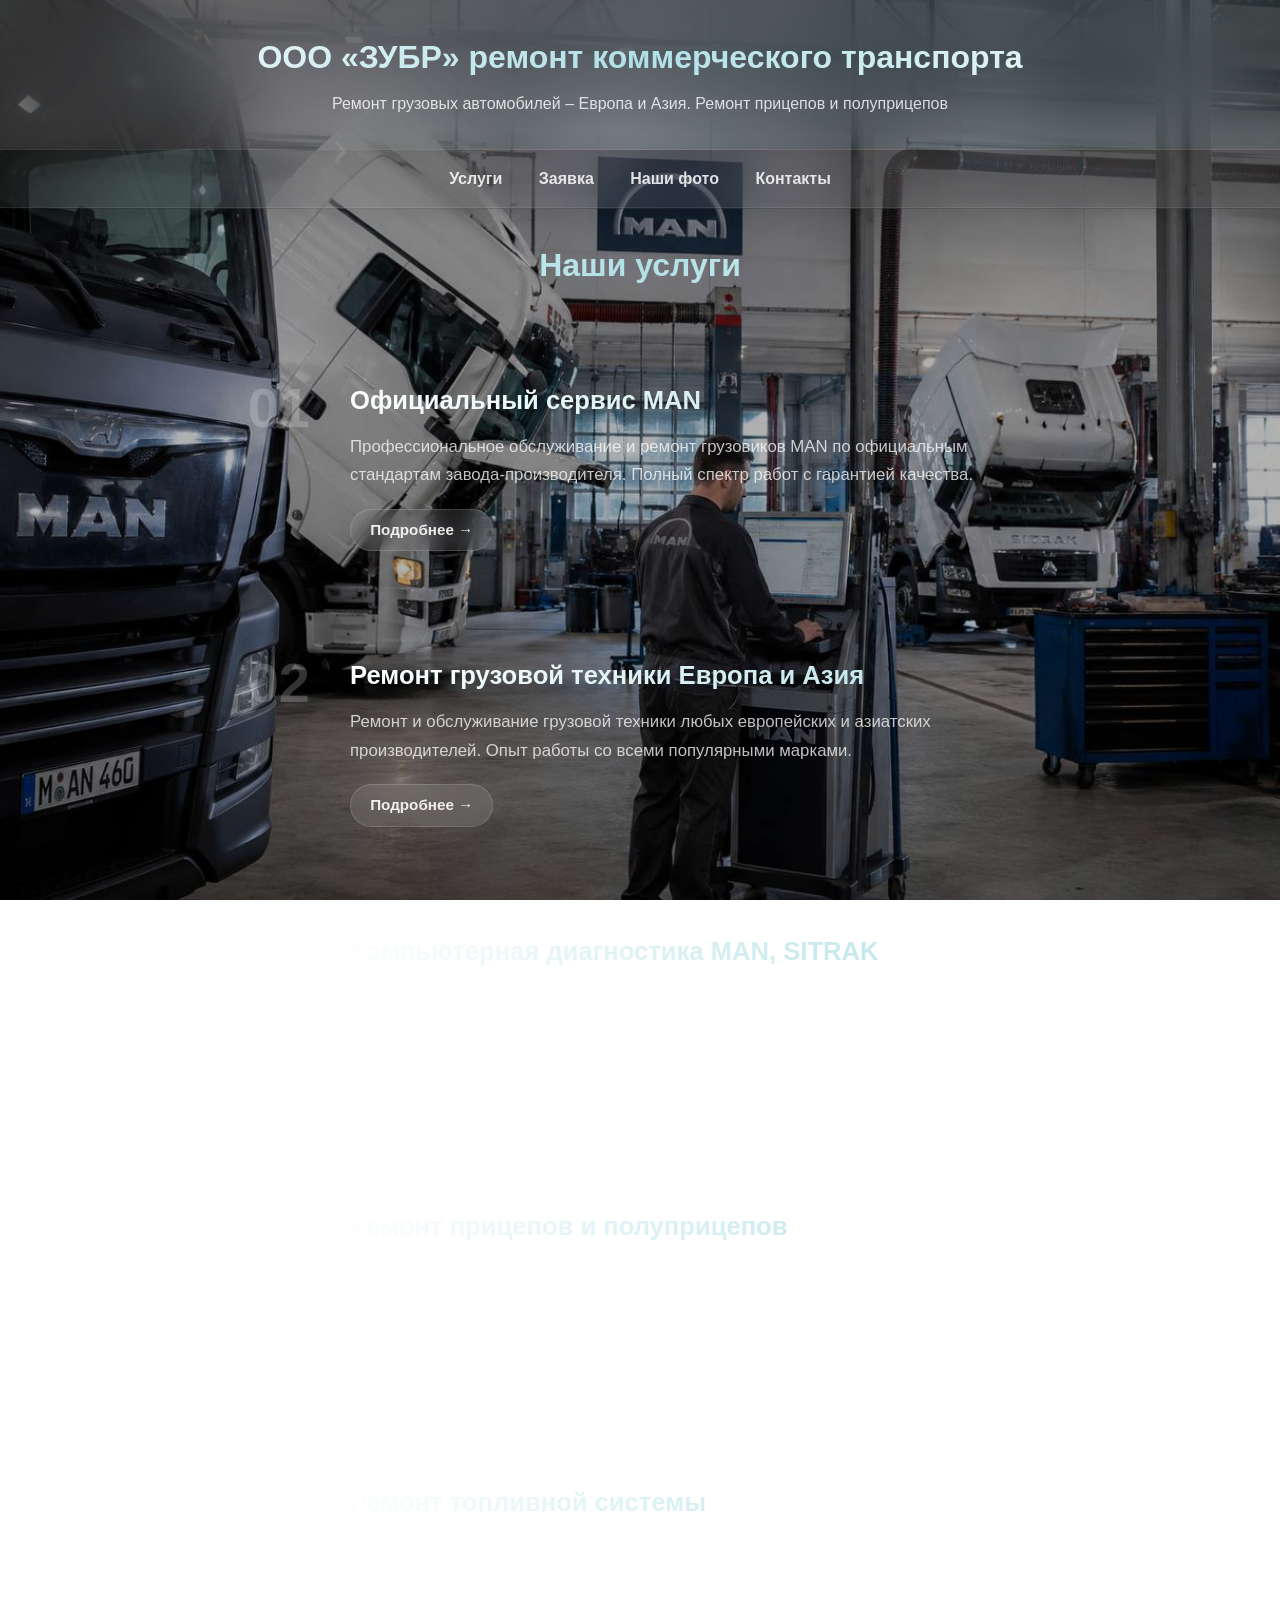
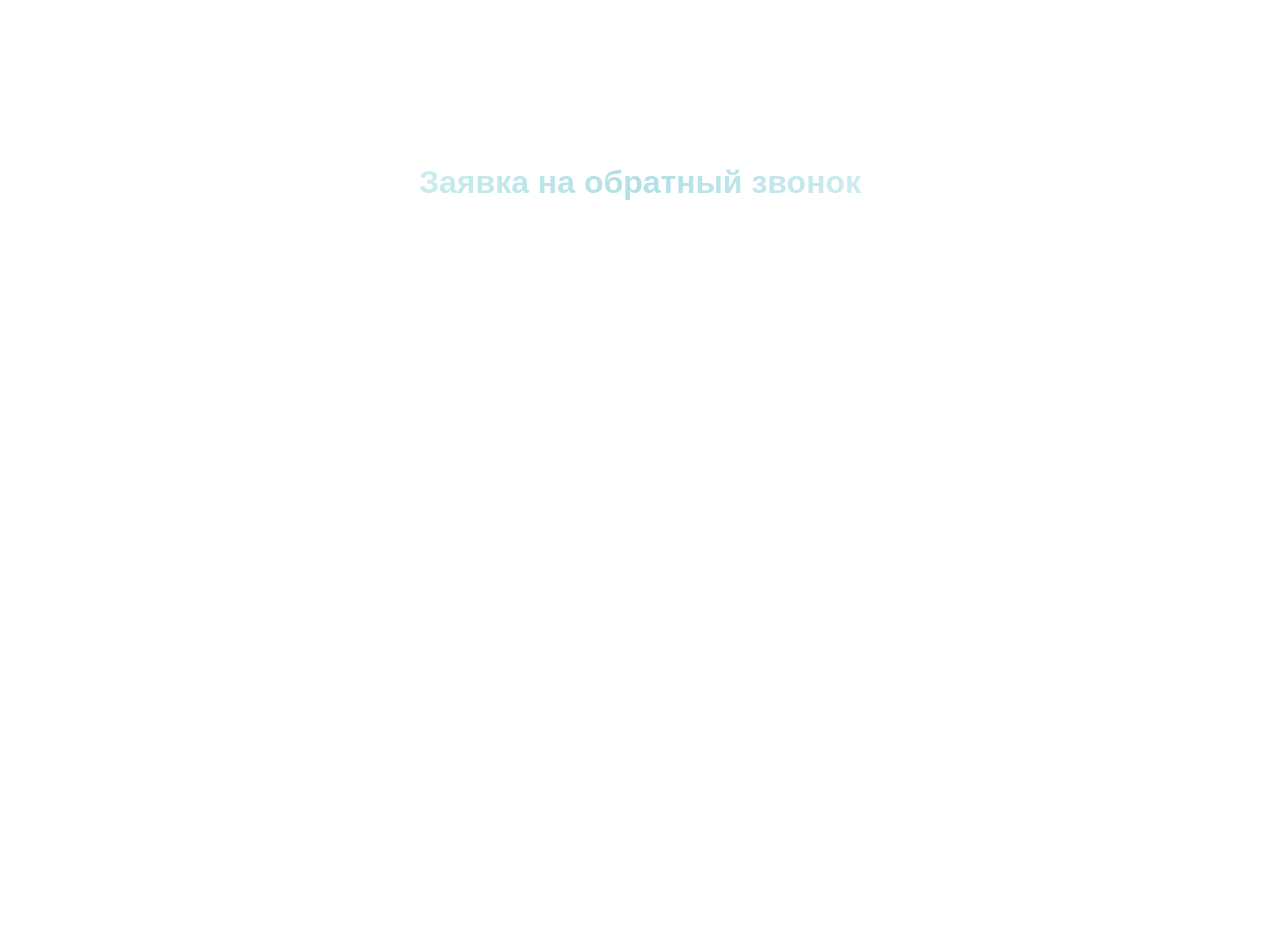
==== index.html @ 1d9e447b "Initial commit — ZUBR service site with liquid glass design" ====
<!DOCTYPE html>
<html lang="ru">
<head>
    <meta charset="UTF-8">
    <meta name="viewport" content="width=device-width, initial-scale=1.0">
    <title>ООО «ЗУБР» ремонт коммерческого транспорта</title>
    <link rel="stylesheet" href="styles.css">
</head>
<body>
    <header>
        <h1>ООО «ЗУБР» ремонт коммерческого транспорта</h1>
        <p>Ремонт грузовых автомобилей – Европа и Азия. Ремонт прицепов и полуприцепов </p>
    </header>

    <nav>
        <a href="#services">Услуги</a>
        <a href="#request">Заявка</a>
        <a href="gallery.html">Наши фото</a>
        <a href="contacts.html">Контакты</a>
    </nav>

    <main>
        <section id="services">
            <h2>Наши услуги</h2>
            <div class="services-slides">
                <div class="service-slide">
                    <div class="slide-number">01</div>
                    <div class="slide-content">
                        <h3>Официальный сервис MAN</h3>
                        <p>Профессиональное обслуживание и ремонт грузовиков MAN по официальным стандартам завода-производителя. Полный спектр работ с гарантией качества.</p>
                        <a href="service-man-official.html">Подробнее →</a>
                    </div>
                </div>
                <div class="service-slide">
                    <div class="slide-number">02</div>
                    <div class="slide-content">
                        <h3>Ремонт грузовой техники Европа и Азия</h3>
                        <p>Ремонт и обслуживание грузовой техники любых европейских и азиатских производителей. Опыт работы со всеми популярными марками.</p>
                        <a href="service-repair-eu-asia.html">Подробнее →</a>
                    </div>
                </div>
                <div class="service-slide">
                    <div class="slide-number">03</div>
                    <div class="slide-content">
                        <h3>Компьютерная диагностика MAN, SITRAK</h3>
                        <p>Современная компьютерная диагностика всех систем управления грузовиков MAN и SITRAK с использованием профессионального оборудования.</p>
                        <a href="service-diagnostics.html">Подробнее →</a>
                    </div>
                </div>
                <div class="service-slide">
                    <div class="slide-number">04</div>
                    <div class="slide-content">
                        <h3>Ремонт прицепов и полуприцепов</h3>
                        <p>Качественный ремонт и обслуживание прицепов и полуприцепов всех типов — от бортовых до рефрижераторов.</p>
                        <a href="service-trailer-repair.html">Подробнее →</a>
                    </div>
                </div>
                <div class="service-slide">
                    <div class="slide-number">05</div>
                    <div class="slide-content">
                        <h3>Ремонт топливной системы</h3>
                        <p>Профессиональный ремонт топливной аппаратуры и системы впрыска. Диагностика и восстановление форсунок, ТНВД.</p>
                        <a href="service-fuel-system.html">Подробнее →</a>
                    </div>
                </div>
            </div>
             </section>

        <section id="request" class="request-section">
            <h2>Заявка на обратный звонок</h2>
            <form id="request-form">
                <div class="form-group">
                    <label for="phone">Телефон:</label>
                    <input type="tel" id="phone" name="phone" placeholder="+7 (___) ___-__-__" required>
                </div>
                <div class="form-group">
                    <label for="name">Имя:</label>
                    <input type="text" id="name" name="name" placeholder="Иван" required>
                </div>
                <div class="form-group">
                    <label for="surname">Фамилия:</label>
                    <input type="text" id="surname" name="surname" placeholder="Иванов" required>
                </div>
                <div class="form-group">
                    <label for="patronymic">Отчество:</label>
                    <input type="text" id="patronymic" name="patronymic" placeholder="Иванович">
                </div>
                <div class="form-group">
                    <label for="email">Email:</label>
                    <input type="email" id="email" name="email" placeholder="example@mail.ru" required>
                </div>
                <button type="submit">Отправить заявку</button>
            </form>
        </section>
    </main>

    <footer>
        <p>&copy; 2026 Сервис ремонта грузовиков MAN. Все права защищены.</p>
    </footer>

    <script>
        // Появление услуг при скролле — одна за другой с выездом сбоку
        (function() {
            const slides = document.querySelectorAll('.service-slide');
            if (!slides.length) return;

            const observer = new IntersectionObserver(function(entries) {
                entries.forEach(function(entry) {
                    if (entry.isIntersecting) {
                        entry.target.classList.add('visible');
                        observer.unobserve(entry.target);
                    }
                });
            }, {
                threshold: 0.2,
                rootMargin: '0px 0px -80px 0px'
            });

            slides.forEach(function(slide, index) {
                slide.style.transitionDelay = (index * 0.12) + 's';
                observer.observe(slide);
            });
        })();

        // Плавная прокрутка для ссылок якоря
        document.querySelectorAll('a[href^="#"]').forEach(anchor => {
            anchor.addEventListener('click', function (e) {
                e.preventDefault();
                document.querySelector(this.getAttribute('href')).scrollIntoView({
                    behavior: 'smooth'
                });
            });
        });

        // Обработка формы заявки
        const requestForm = document.getElementById('request-form');
        requestForm.addEventListener('submit', function(e) {
            e.preventDefault();

            // Собираем данные формы
            const formData = new FormData(this);
            let body = '';
            formData.forEach((value, key) => {
                if (value) body += `${key}: ${value}\n`;
            });

            // Открываем почтовый клиент с заполненными данными
            const subject = 'Заявка на обратный звонок';
            window.location.href = `mailto:matvey.efremov@internet.ru?subject=${encodeURIComponent(subject)}&body=${encodeURIComponent(body)}`;

            // Показываем уведомление
            const notification = document.createElement('div');
            notification.className = 'notification success';
            notification.textContent = 'Заявка успешно отправлена! Мы свяжемся с вами в ближайшее время.';
            document.body.appendChild(notification);

            setTimeout(() => notification.remove(), 3000);
            this.reset();
        });
    </script>
</body>
</html>
---- styles.css ----
* {
    margin: 0;
    padding: 0;
    box-sizing: border-box;
}

img {
    max-width: 100%;
    height: auto;
}

body {
    font-family: Arial, sans-serif;
    line-height: 1.6;
    color: #ffffff;
    background: url('обои/обои.jpg');
    background-size: cover;
    background-position: center;
    background-attachment: fixed;
    min-height: 100vh;
    display: flex;
    flex-direction: column;
}

body::before {
    content: '';
    position: fixed;
    inset: 0;
    background: rgba(0, 0, 0, 0.3);
    z-index: 0;
    pointer-events: none;
}

main {
    padding: 2rem;
    flex: 1;
    position: relative;
    z-index: 1;
}

header {
    padding: 2rem;
    text-align: center;
    position: relative;
    overflow: hidden;
    background: rgba(255, 255, 255, 0.08);
    backdrop-filter: blur(40px) saturate(140%);
    -webkit-backdrop-filter: blur(40px) saturate(140%);
    border-bottom: 1px solid rgba(255, 255, 255, 0.12);
    box-shadow: 0 4px 30px rgba(0, 0, 0, 0.15);
    position: relative;
    z-index: 1;
}

header::before {
    content: '';
    position: absolute;
    top: 0;
    left: 0;
    right: 0;
    bottom: 0;
    background: linear-gradient(
        135deg,
        rgba(255, 255, 255, 0.05) 0%,
        rgba(255, 255, 255, 0.02) 30%,
        rgba(0, 180, 216, 0.03) 60%,
        rgba(255, 255, 255, 0.05) 100%
    );
    pointer-events: none;
}

header::after {
    content: '';
    position: absolute;
    top: -50%;
    left: -50%;
    width: 200%;
    height: 200%;
    background: radial-gradient(circle at 30% 50%, rgba(255,255,255,0.06) 0%, transparent 60%),
                radial-gradient(circle at 70% 50%, rgba(0, 180, 216, 0.04) 0%, transparent 50%);
    animation: liquidShift 8s ease-in-out infinite alternate;
    pointer-events: none;
}

@keyframes liquidShift {
    0% {
        transform: translate(0, 0) rotate(0deg);
    }
    50% {
        transform: translate(2%, -2%) rotate(2deg);
    }
    100% {
        transform: translate(-2%, 2%) rotate(-2deg);
    }
}

header h1 {
    margin-bottom: 0.5rem;
    position: relative;
    z-index: 1;
    background: linear-gradient(135deg, #ffffff 0%, #b0e0e6 50%, #ffffff 100%);
    -webkit-background-clip: text;
    -webkit-text-fill-color: transparent;
    background-clip: text;
    font-size: 2rem;
    text-shadow: none;
}

header p {
    position: relative;
    z-index: 1;
    color: rgba(255, 255, 255, 0.8);
}

nav {
    padding: 1rem;
    text-align: center;
    position: sticky;
    top: 0;
    z-index: 100;
    background: rgba(255, 255, 255, 0.06);
    backdrop-filter: blur(40px) saturate(140%);
    -webkit-backdrop-filter: blur(40px) saturate(140%);
    border-bottom: 1px solid rgba(255, 255, 255, 0.08);
    box-shadow: 0 4px 20px rgba(0, 0, 0, 0.1);
}

nav a {
    margin: 0 1rem;
    text-decoration: none;
    color: rgba(255, 255, 255, 0.85);
    font-weight: bold;
    transition: color 0.3s;
    position: relative;
    padding: 0.25rem 0;
}

nav a::after {
    content: '';
    position: absolute;
    bottom: 0;
    left: 0;
    width: 0;
    height: 2px;
    background: rgba(255, 255, 255, 0.6);
    transition: width 0.3s ease;
}

nav a:hover {
    color: #ffffff;
    text-decoration: none;
}

nav a:hover::after {
    width: 100%;
}

main {
    padding: 2rem;
}

#services h2, #request h2 {
    margin-bottom: 3rem;
    text-align: center;
    font-size: 2rem;
    background: linear-gradient(135deg, #ffffff 0%, #b0e0e6 50%, #ffffff 100%);
    -webkit-background-clip: text;
    -webkit-text-fill-color: transparent;
    background-clip: text;
}

.services-slides {
    max-width: 900px;
    margin: 0 auto;
}

.service-slide {
    display: flex;
    align-items: flex-start;
    gap: 2.5rem;
    padding: 2.5rem;
    margin-bottom: 1.5rem;
    opacity: 0;
    transform: translateX(-120px) scale(0.92);
    transition: opacity 0.8s cubic-bezier(0.16, 1, 0.3, 1), transform 0.8s cubic-bezier(0.16, 1, 0.3, 1);
}

.service-slide:nth-child(even) {
    transform: translateX(120px) scale(0.92);
}

.service-slide.visible {
    opacity: 1;
    transform: translateX(0) scale(1);
}

.slide-number {
    font-size: 3.5rem;
    font-weight: 900;
    color: rgba(255, 255, 255, 0.1);
    line-height: 1;
    min-width: 80px;
    text-align: right;
}

.service-slide.visible .slide-number {
    color: rgba(255, 255, 255, 0.2);
    transition: color 0.7s ease-out 0.3s;
}

.slide-content h3 {
    font-size: 1.6rem;
    margin-bottom: 0.75rem;
    background: linear-gradient(135deg, #ffffff 0%, #b0e0e6 100%);
    -webkit-background-clip: text;
    -webkit-text-fill-color: transparent;
    background-clip: text;
}

.slide-content p {
    font-size: 1.05rem;
    line-height: 1.7;
    color: rgba(255, 255, 255, 0.75);
    margin-bottom: 1.2rem;
    overflow-wrap: break-word;
}

.slide-content a {
    display: inline-flex;
    align-items: center;
    gap: 0.4rem;
    color: rgba(255, 255, 255, 0.9);
    text-decoration: none;
    font-weight: 600;
    font-size: 0.95rem;
    padding: 0.5rem 1.2rem;
    border-radius: 100px;
    background: rgba(255, 255, 255, 0.1);
    backdrop-filter: blur(10px);
    -webkit-backdrop-filter: blur(10px);
    border: 1px solid rgba(255, 255, 255, 0.15);
    transition: all 0.3s ease;
}

.slide-content a:hover {
    gap: 0.7rem;
    background: rgba(255, 255, 255, 0.18);
    border-color: rgba(255, 255, 255, 0.3);
    transform: translateY(-1px);
}

/* Страницы услуг */
.back-link {
    display: inline-block;
    color: rgba(255,255,255,0.85);
    text-decoration: none;
    font-size: 0.95rem;
    margin-top: 0.5rem;
    padding: 0.4rem 1rem;
    border-radius: 100px;
    background: rgba(255, 255, 255, 0.08);
    backdrop-filter: blur(20px);
    -webkit-backdrop-filter: blur(20px);
    border: 1px solid rgba(255, 255, 255, 0.1);
    transition: all 0.3s;
}

.back-link:hover {
    color: #fff;
    background: rgba(255, 255, 255, 0.15);
    transform: translateX(-4px);
}

.service-detail {
    max-width: 800px;
    margin: 0 auto;
    animation: detailEntrance 0.8s cubic-bezier(0.16, 1, 0.3, 1) forwards;
}

.service-detail h2,
.service-detail h3,
.service-detail p,
.service-detail ul {
    padding: 0.5rem 0;
    margin-bottom: 1rem;
}

.service-detail h2 {
    color: #ffffff;
    font-size: 1.8rem;
    margin-bottom: 1.5rem;
    opacity: 0;
    animation: fadeUp 0.6s ease-out 0.3s forwards;
}

.service-detail h3 {
    color: rgba(255, 255, 255, 0.9);
    font-size: 1.2rem;
    margin-bottom: 1rem;
    opacity: 0;
    animation: fadeUp 0.5s ease-out 0.5s forwards;
}

.service-detail p {
    font-size: 1.05rem;
    line-height: 1.7;
    color: rgba(255, 255, 255, 0.8);
    margin-bottom: 1rem;
    opacity: 0;
    animation: fadeUp 0.5s ease-out 0.6s forwards;
    overflow-wrap: break-word;
}

.service-detail ul {
    list-style: none;
    padding: 0;
}

.service-detail ul li {
    position: relative;
    padding: 0.6rem 0 0.6rem 1.8rem;
    font-size: 1rem;
    line-height: 1.5;
    color: rgba(255, 255, 255, 0.8);
    opacity: 0;
    animation: fadeUp 0.4s ease-out forwards;
}

.service-detail ul li::before {
    content: '';
    position: absolute;
    left: 0;
    top: 50%;
    width: 8px;
    height: 8px;
    background: rgba(255, 255, 255, 0.5);
    border-radius: 50%;
    transform: translateY(-50%) scale(0);
    animation: popIn 0.3s ease-out forwards;
}

.service-detail ul li:nth-child(1) { animation-delay: 0.7s; }
.service-detail ul li:nth-child(2) { animation-delay: 0.8s; }
.service-detail ul li:nth-child(3) { animation-delay: 0.9s; }
.service-detail ul li:nth-child(4) { animation-delay: 1.0s; }
.service-detail ul li:nth-child(5) { animation-delay: 1.1s; }
.service-detail ul li:nth-child(6) { animation-delay: 1.2s; }
.service-detail ul li:nth-child(7) { animation-delay: 1.3s; }
.service-detail ul li:nth-child(8) { animation-delay: 1.4s; }
.service-detail ul li:nth-child(9) { animation-delay: 1.5s; }
.service-detail ul li:nth-child(10) { animation-delay: 1.6s; }

.contact-block {
    display: grid;
    gap: 1rem;
}

.contact-item {
    display: flex;
    align-items: flex-start;
    gap: 1rem;
    padding: 1.25rem 0;
}

.contact-icon {
    flex-shrink: 0;
    width: 44px;
    height: 44px;
    display: flex;
    align-items: center;
    justify-content: center;
}

.contact-icon svg {
    display: block;
}

.contact-item div {
    display: flex;
    flex-direction: column;
    gap: 0.15rem;
}

.contact-label {
    font-size: 0.8rem;
    text-transform: uppercase;
    letter-spacing: 0.08em;
    color: rgba(255, 255, 255, 0.45);
}

.contact-value {
    font-size: 1.05rem;
    color: rgba(255, 255, 255, 0.9);
    overflow-wrap: break-word;
}

.contact-link {
    color: rgba(255, 255, 255, 0.9);
    text-decoration: none;
    transition: color 0.3s;
}

.contact-link:hover {
    color: #ffffff;
    text-decoration: underline;
}

.service-detail ul li:nth-child(1)::before { animation-delay: 0.8s; }
.service-detail ul li:nth-child(2)::before { animation-delay: 0.9s; }
.service-detail ul li:nth-child(3)::before { animation-delay: 1.0s; }
.service-detail ul li:nth-child(4)::before { animation-delay: 1.1s; }
.service-detail ul li:nth-child(5)::before { animation-delay: 1.2s; }
.service-detail ul li:nth-child(6)::before { animation-delay: 1.3s; }
.service-detail ul li:nth-child(7)::before { animation-delay: 1.4s; }
.service-detail ul li:nth-child(8)::before { animation-delay: 1.5s; }
.service-detail ul li:nth-child(9)::before { animation-delay: 1.6s; }
.service-detail ul li:nth-child(10)::before { animation-delay: 1.7s; }

.gallery-section {
    max-width: 900px;
    margin: 0 auto;
    text-align: center;
}

.gallery-frame {
    position: relative;
    width: 100%;
    max-width: 800px;
    margin: 0 auto;
    border-radius: 24px;
    overflow: hidden;
    background: rgba(255, 255, 255, 0.04);
    backdrop-filter: blur(30px) saturate(140%);
    -webkit-backdrop-filter: blur(30px) saturate(140%);
    border: 1px solid rgba(255, 255, 255, 0.1);
    box-shadow: 0 8px 32px rgba(0, 0, 0, 0.15);
    aspect-ratio: 16 / 9;
    display: flex;
    align-items: center;
    justify-content: center;
    cursor: pointer;
}

.gallery-frame img {
    width: 100%;
    height: 100%;
    object-fit: cover;
    transition: opacity 0.3s ease;
    display: block;
}

.gallery-dots {
    display: flex;
    justify-content: center;
    gap: 0.5rem;
    margin-top: 1.5rem;
    flex-wrap: wrap;
}

.gallery-dot {
    width: 10px;
    height: 10px;
    border-radius: 50%;
    border: none;
    background: rgba(255, 255, 255, 0.2);
    cursor: pointer;
    transition: background 0.3s, transform 0.3s;
    padding: 0;
}

.gallery-dot:hover {
    background: rgba(255, 255, 255, 0.4);
    transform: scale(1.3);
}

.gallery-dot.active {
    background: rgba(255, 255, 255, 0.8);
    transform: scale(1.2);
}

@keyframes detailEntrance {
    from {
        opacity: 0;
        transform: translateY(40px);
    }
    to {
        opacity: 1;
        transform: translateY(0);
    }
}

@keyframes fadeUp {
    from {
        opacity: 0;
        transform: translateY(20px);
    }
    to {
        opacity: 1;
        transform: translateY(0);
    }
}

@keyframes popIn {
    from { transform: translateY(-50%) scale(0); }
    to { transform: translateY(-50%) scale(1); }
}

@media (max-width: 768px) {
    .service-slide {
        flex-direction: column;
        gap: 1rem;
        padding: 1.5rem 0;
    }

    .slide-number {
        font-size: 2rem;
        min-width: auto;
        text-align: left;
    }

    .slide-content h3 {
        font-size: 1.2rem;
    }

    .slide-content p {
        font-size: 0.9rem;
    }

    .gallery-frame {
        border-radius: 20px;
    }

    .service-slide {
        transform: translateX(-60px) scale(0.95);
    }

    .service-slide:nth-child(even) {
        transform: translateX(60px) scale(0.95);
    }

    .service-slide.visible {
        transform: translateX(0) scale(1);
    }
}

#request {
    padding: 2rem 0;
    margin-top: 2rem;
    animation: fadeInUp 0.8s ease-out;
    animation-delay: 0.7s;
    animation-fill-mode: forwards;
}

.request-section form {
    max-width: 500px;
    margin: 0 auto;
    display: grid;
    gap: 1rem;
}

.form-group {
    display: flex;
    flex-direction: column;
}

.form-group label {
    margin-bottom: 0.5rem;
    font-weight: bold;
    color: rgba(255, 255, 255, 0.85);
}

.form-group input {
    padding: 0.75rem;
    border: 1px solid rgba(255, 255, 255, 0.15);
    border-radius: 12px;
    font-size: 1rem;
    background: rgba(255, 255, 255, 0.08);
    backdrop-filter: blur(10px);
    -webkit-backdrop-filter: blur(10px);
    color: #ffffff;
    transition: border-color 0.3s, box-shadow 0.3s;
    outline: none;
}

.form-group input::placeholder {
    color: rgba(255, 255, 255, 0.4);
}

.form-group input:focus {
    border-color: rgba(255, 255, 255, 0.4);
    box-shadow: 0 0 0 3px rgba(255, 255, 255, 0.1);
}

.request-section button {
    background: rgba(255, 255, 255, 0.12);
    backdrop-filter: blur(20px);
    -webkit-backdrop-filter: blur(20px);
    color: #ffffff;
    border: 1px solid rgba(255, 255, 255, 0.2);
    padding: 1rem 2rem;
    font-size: 1.1rem;
    border-radius: 100px;
    cursor: pointer;
    transition: all 0.3s;
    font-weight: bold;
}

.request-section button:hover {
    background: rgba(255, 255, 255, 0.2);
    border-color: rgba(255, 255, 255, 0.35);
    transform: translateY(-2px);
    box-shadow: 0 8px 24px rgba(0, 0, 0, 0.2);
}

.request-section button:active {
    transform: translateY(0);
}

footer {
    text-align: center;
    padding: 1.5rem;
    background: rgba(255, 255, 255, 0.06);
    backdrop-filter: blur(40px) saturate(140%);
    -webkit-backdrop-filter: blur(40px) saturate(140%);
    border-top: 1px solid rgba(255, 255, 255, 0.08);
    color: rgba(255, 255, 255, 0.7);
    margin-top: 2rem;
    position: relative;
    z-index: 1;
}

@keyframes fadeInUp {
    from {
        opacity: 0;
        transform: translateY(30px);
    }
    to {
        opacity: 1;
        transform: translateY(0);
    }
}

/* Mobile-first: main padding */
@media (max-width: 600px) {
    main {
        padding: 1rem;
    }

    .gallery-frame {
        border-radius: 16px;
    }

    .service-detail h2 {
        font-size: 1.3rem;
    }

    .service-detail h3 {
        font-size: 1.05rem;
    }

    .service-detail p,
    .service-detail ul li {
        font-size: 0.95rem;
    }

    .contact-value {
        font-size: 0.95rem;
        word-break: break-word;
    }

    .contact-icon {
        width: 36px;
        height: 36px;
    }

    .contact-icon svg {
        width: 18px;
        height: 18px;
    }
}

/* Уведомление об успешной отправке */
.notification {
    position: fixed;
    top: 20px;
    right: 20px;
    padding: 1rem 2rem;
    background: rgba(255, 255, 255, 0.12);
    backdrop-filter: blur(30px) saturate(140%);
    -webkit-backdrop-filter: blur(30px) saturate(140%);
    color: white;
    border-radius: 16px;
    border: 1px solid rgba(255, 255, 255, 0.15);
    box-shadow: 0 8px 32px rgba(0, 0, 0, 0.2);
    z-index: 1000;
    animation: slideIn 0.3s ease-out, slideOut 0.3s ease-out 2.7s forwards;
}

.notification.success {
    background: rgba(40, 167, 69, 0.3);
    border-color: rgba(40, 167, 69, 0.3);
}

.notification.error {
    background: rgba(220, 53, 69, 0.3);
    border-color: rgba(220, 53, 69, 0.3);
}

@keyframes slideIn {
    from {
        transform: translateX(100%);
        opacity: 0;
    }
    to {
        transform: translateX(0);
        opacity: 1;
    }
}

@keyframes slideOut {
    from {
        transform: translateX(0);
        opacity: 1;
    }
    to {
        transform: translateX(100%);
        opacity: 0;
    }
}

@media (max-width: 768px) {
    nav {
        flex-direction: column;
    }

    nav a {
        margin: 0.5rem 0;
    }

    .request-section form {
        grid-template-columns: 1fr;
    }
}

@media (max-width: 480px) {
    body {
        overflow-x: hidden;
    }

    header {
        padding: 1.25rem 0.75rem;
    }

    header h1 {
        font-size: 1.3rem;
        margin-bottom: 0.3rem;
    }

    header p {
        font-size: 0.85rem;
    }

    nav {
        padding: 0.5rem;
    }

    nav a {
        margin: 0.2rem 0.3rem;
        font-size: 0.85rem;
    }

    #services h2, #request h2 {
        font-size: 1.3rem;
        margin-bottom: 1rem;
    }

    .service-slide {
        padding: 1rem 0;
        gap: 0.75rem;
    }

    .slide-number {
        font-size: 1.8rem;
        min-width: auto;
    }

    .slide-content h3 {
        font-size: 1.1rem;
    }

    .slide-content p {
        font-size: 0.9rem;
    }

    .slide-content a {
        font-size: 0.85rem;
        padding: 0.4rem 1rem;
    }

    .request-section form {
        margin: 0;
    }

    .form-group input {
        padding: 0.65rem;
        font-size: 0.95rem;
    }

    .request-section button {
        width: 100%;
        padding: 0.85rem;
        font-size: 1rem;
    }

    .back-link {
        font-size: 0.85rem;
        padding: 0.3rem 0.8rem;
    }

    .gallery-dot {
        width: 8px;
        height: 8px;
    }

    footer {
        padding: 0.75rem;
        font-size: 0.8rem;
    }
}
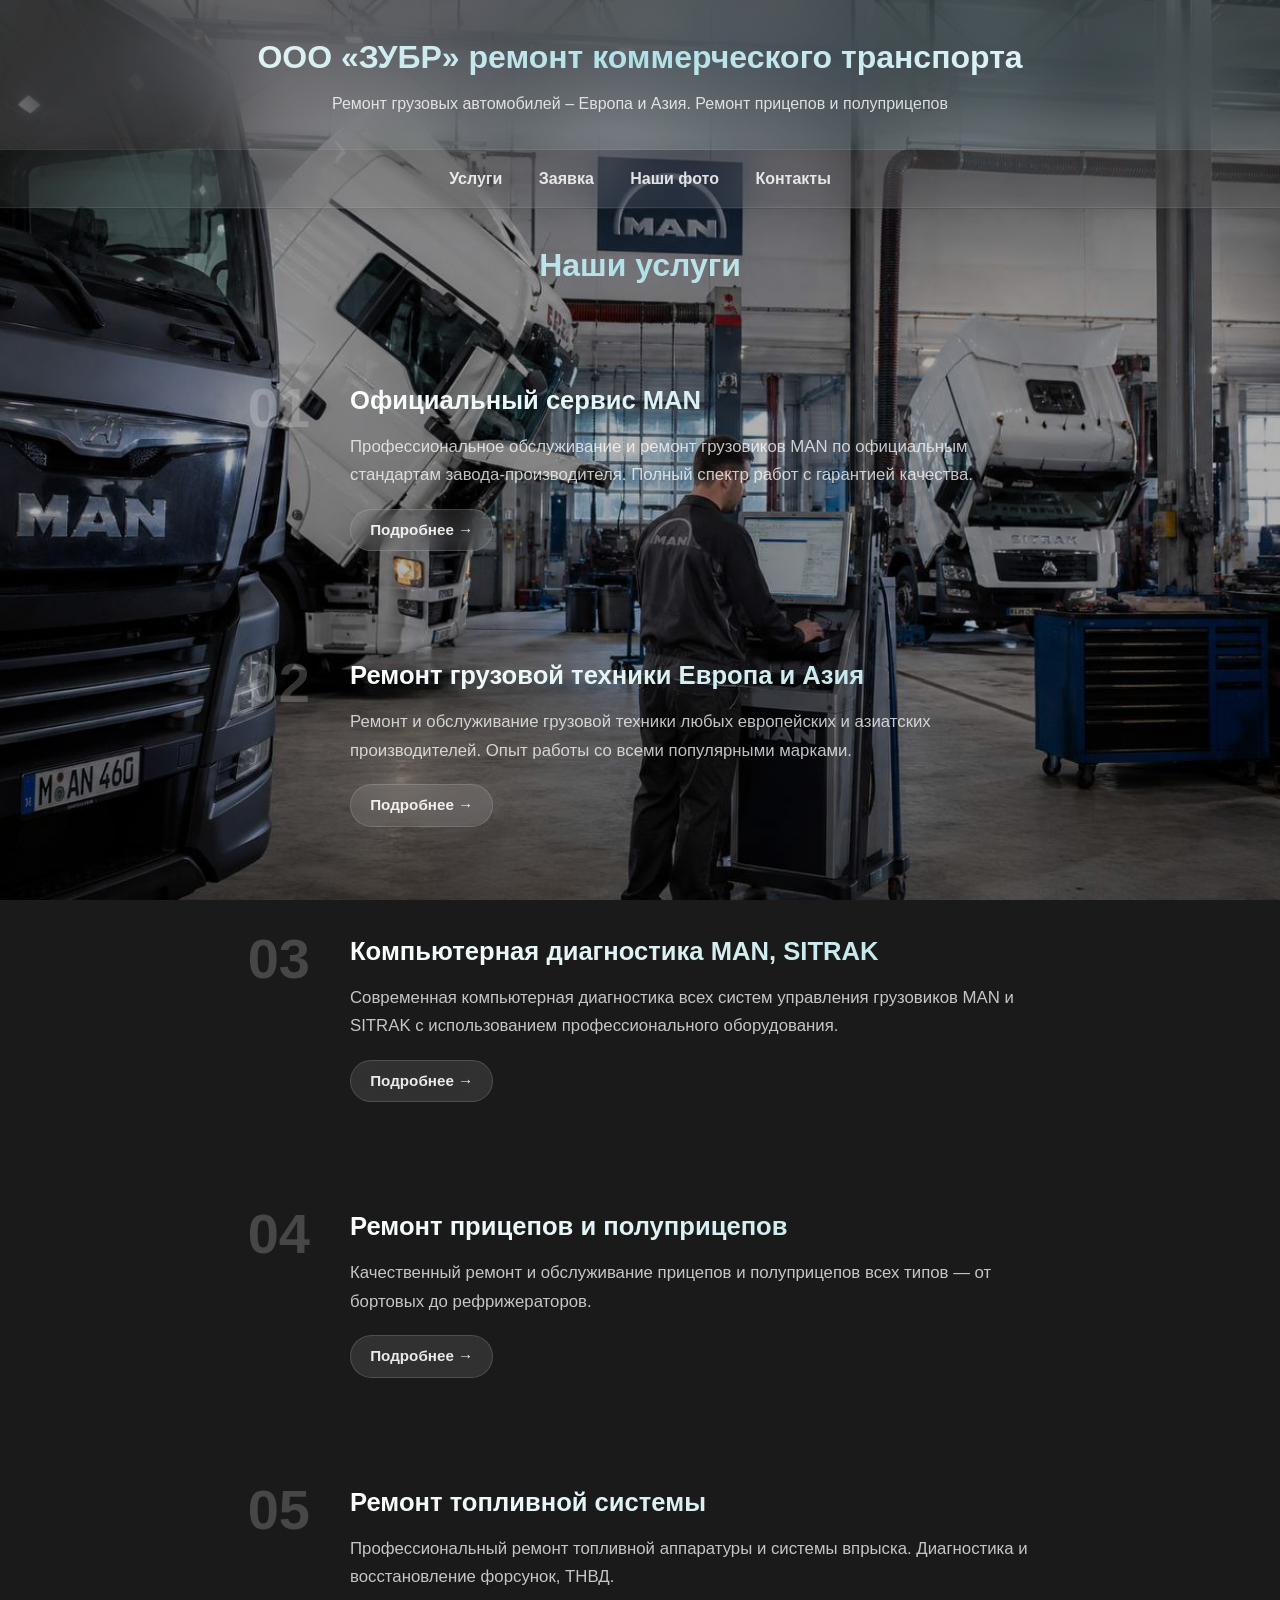
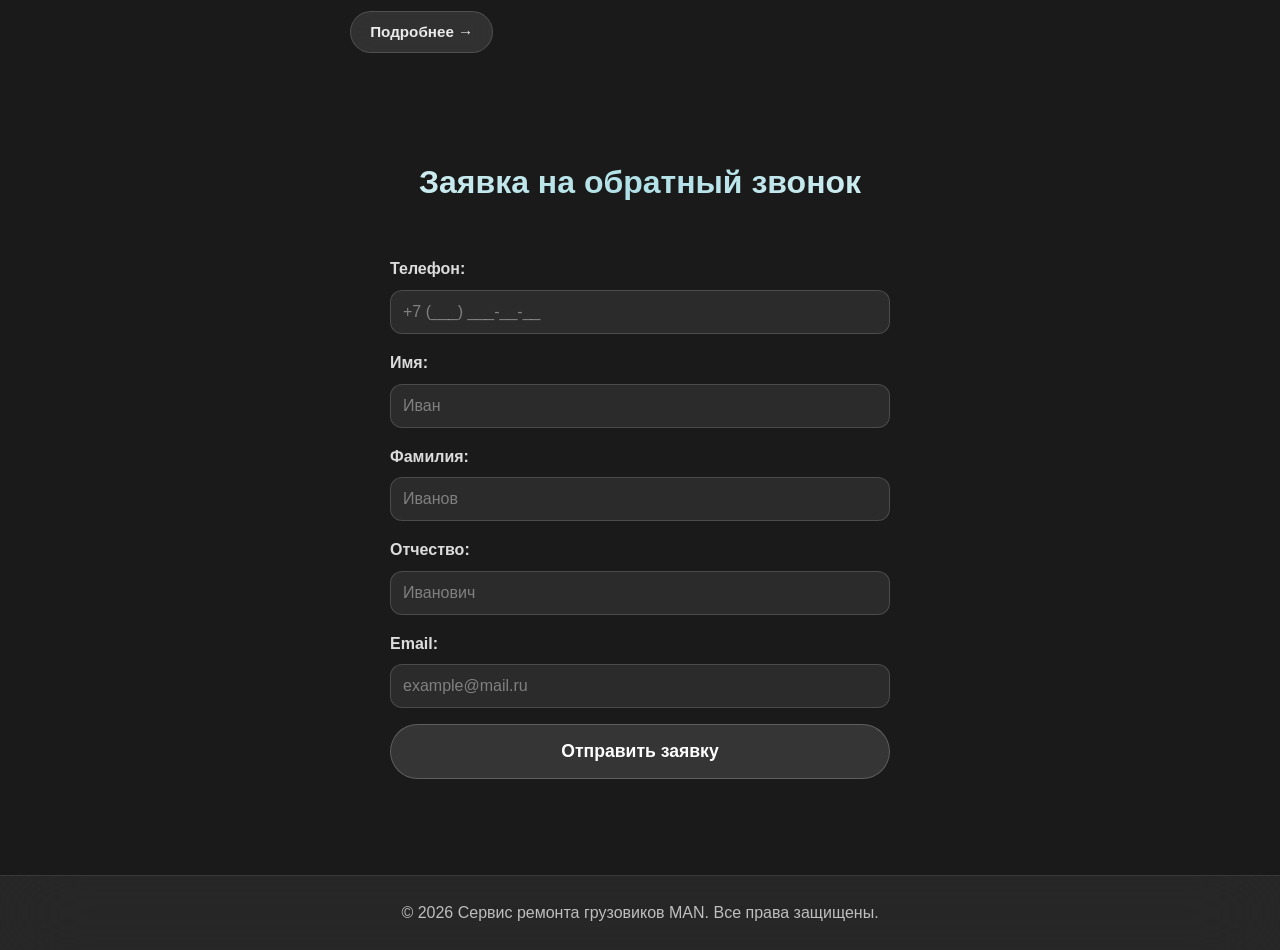
==== commit 986c462e: "Change form email to efremov@tehcentr.ru" ====
--- a/index.html
+++ b/index.html
@@ -146,7 +146,7 @@
 
             // Открываем почтовый клиент с заполненными данными
             const subject = 'Заявка на обратный звонок';
-            window.location.href = `mailto:matvey.efremov@internet.ru?subject=${encodeURIComponent(subject)}&body=${encodeURIComponent(body)}`;
+            window.location.href = `mailto:efremov@tehcentr.ru?subject=${encodeURIComponent(subject)}&body=${encodeURIComponent(body)}`;
 
             // Показываем уведомление
             const notification = document.createElement('div');
--- a/styles.css
+++ b/styles.css
@@ -13,10 +13,7 @@
     font-family: Arial, sans-serif;
     line-height: 1.6;
     color: #ffffff;
-    background: url('обои/обои.jpg');
-    background-size: cover;
-    background-position: center;
-    background-attachment: fixed;
+    background: #1a1a1a;
     min-height: 100vh;
     display: flex;
     flex-direction: column;
@@ -26,9 +23,11 @@
     content: '';
     position: fixed;
     inset: 0;
-    background: rgba(0, 0, 0, 0.3);
     z-index: 0;
     pointer-events: none;
+    background:
+        linear-gradient(rgba(0, 0, 0, 0.3), rgba(0, 0, 0, 0.3)),
+        url('обои/обои.jpg') center / cover no-repeat;
 }
 
 main {
